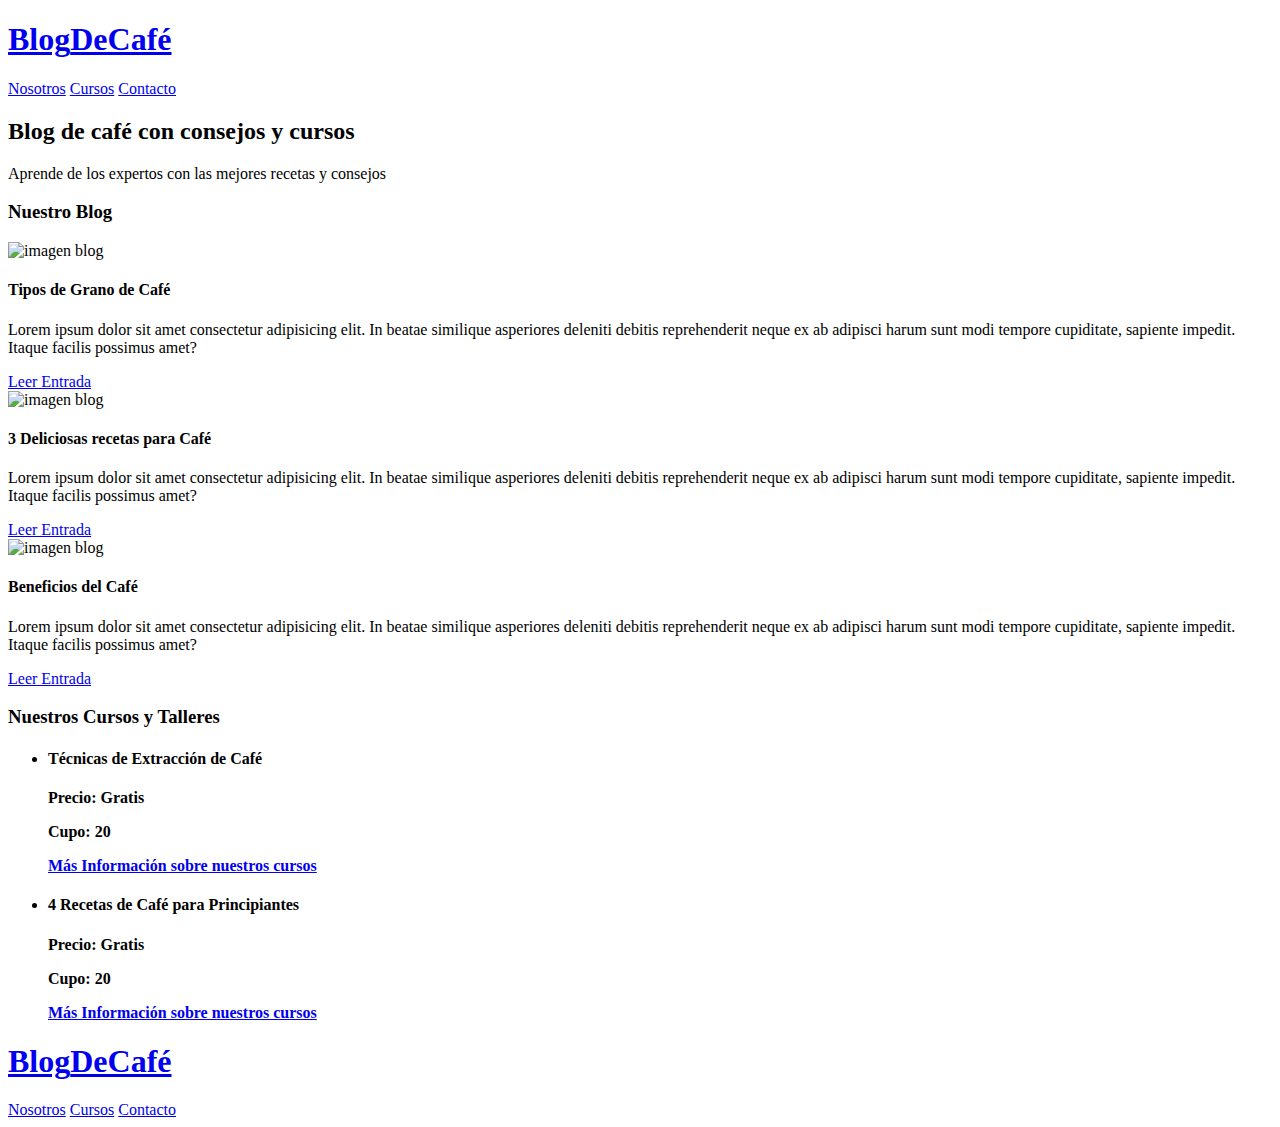
==== index.html @ 3ab17e31 "Primer archivo del proyecto" ====
<!DOCTYPE html>
<html lang="en">
<head>
    <meta charset="UTF-8"> <!-- charset permite que las letras acentuadas, la letra ñ se visualize en nuestro sitio web-->
    <meta name="viewport" content="width=device-width, initial-scale=1.0">
    <title>BlogDeCafé</title> <!-- viewport permite que nuestro sitio se vea bien en un dispositivo movil-->
    <meta name="description" content="Página web de blog de café">

    <!-- Prefetch permite cargar de manera rapida la siguiente pagina
    que el usuario normalmente visite o pase mas tiempo - USAR GOOGLE ANALYTICS PARA SABER QUE PAGINA SE VISITA MAS EN NUESTRO PROYECTO -->
    <link rel="Prefetch" href="nosotros.html" as="document">

    <!-- preload carga algunos elementos que deseamos se carguen de inmediato en nuestra pagina web, esto nos da algunas mejoras en el performance o carga del sitio web haciendolo mas rapido-->
    <link rel="preload" href="css/normalize.css" as="style">
    <link rel="stylesheet" href="css/normalize.css">

    <link rel="preload" href="https://fonts.googleapis.com/css2?family=Open+Sans:ital,wght@0,300..800;1,300..800&family=PT+Sans:ital,wght@0,400;0,700;1,400;1,700&display=swap" as="font" crossorigin="crossorigin">
    <link href="https://fonts.googleapis.com/css2?family=Open+Sans:ital,wght@0,300..800;1,300..800&family=PT+Sans:ital,wght@0,400;0,700;1,400;1,700&display=swap" rel="stylesheet">

    <link rel="preload" href="css/styles.css" as="styles">
    <link rel="stylesheet" href="css/styles.css">

    <!-- <link rel="preload" href="img/blog1.jpg" as="image"> -->
</head>
<body>
    <header class="header">

        <div class="contenedor">
            <div class="barra">
                <a class="logo" href="index.html">
                    <h1 class="logo__nombre no-margin no-padding">Blog<span class="logo__bold">DeCafé</span></h1>
                </a>

                <nav class="navegacion">
                    <a href="nosotros.html" class="navegacion__enlace">Nosotros</a>
                    <a href="cursos.html" class="navegacion__enlace">Cursos</a>
                    <a href="contacto.html" class="navegacion__enlace">Contacto</a>
                </nav>


            </div>
        </div>

        <div class="header__texto">
            <h2 class="no-margin">Blog de café con consejos y cursos</h2>
            <p class="no-margin">Aprende de los expertos con las mejores recetas y consejos</p>
        </div>

    </header>


    <div class="contenedor contenido-principal">
        <main class="blog">
            <h3>Nuestro Blog</h3>

            <article class="entrada">
                <div class="entrada__imagen">

                    <!-- Cargando imagenes webp en lugar de jpg -->
                    <picture>
                        <source loading="lazy" srcset="img/blog1.webp" type="image/webp">
                        <img loading="lazy" src="img/blog1.jpg" alt="imagen blog">
                    </picture>
                   
                </div>
                <div class="entrada__contenido">
                    <h4 class="no-margin">Tipos de Grano de Café</h4>
                    <p>Lorem ipsum dolor sit amet consectetur adipisicing elit. In beatae similique asperiores deleniti debitis reprehenderit neque ex ab adipisci harum sunt modi tempore cupiditate, sapiente impedit. Itaque facilis possimus amet?</p>
                    <a href="entrada.html" class="boton boton--primario">Leer Entrada</a>
                </div>
            </article>

            <article class="entrada">
                <div class="entrada__imagen">
                    <picture>
                        <source loading="lazy" srcset="img/blog2.webp" type="image/webp">
                        <img loading="lazy" src="img/blog2.jpg" alt="imagen blog">
                    </picture>
                    
                </div>
                <div class="entrada__contenido">
                    <h4 class="no-margin">3 Deliciosas recetas para Café</h4>
                    <p>Lorem ipsum dolor sit amet consectetur adipisicing elit. In beatae similique asperiores deleniti debitis reprehenderit neque ex ab adipisci harum sunt modi tempore cupiditate, sapiente impedit. Itaque facilis possimus amet?</p>
                    <a href="entrada.html" class="boton boton--primario">Leer Entrada</a>
                </div>
            </article>

            <article class="entrada">
                <div class="entrada__imagen">
                    <picture>
                        <source loading="lazy" srcset="img/blog3.webp" type="image/webp">
                        <img loading="lazy" src="img/blog3.jpg" alt="imagen blog">
                    </picture>
                    
                </div>
                <div class="entrada__contenido">
                    <h4 class="no-margin">Beneficios del Café</h4>
                    <p>Lorem ipsum dolor sit amet consectetur adipisicing elit. In beatae similique asperiores deleniti debitis reprehenderit neque ex ab adipisci harum sunt modi tempore cupiditate, sapiente impedit. Itaque facilis possimus amet?</p>
                    <a href="entrada.html" class="boton boton--primario">Leer Entrada</a>
                </div>
            </article>
            
        </main>

        <aside class="sidebar">
            <h3>Nuestros Cursos y Talleres</h3>


            <ul class="cursos no-padding">
                <li class="widget-curso">
                    <h4 class="no-margin">Técnicas de Extracción de Café<h4>
                    <p class="widget-curso__label">Precio:
                        <span class="widget-curso__info">Gratis</span>
                    </p>
                    <p class="widget-curso__label">Cupo:
                        <span class="widget-curso__info">20</span>
                    </p>
                    <a href="entrada.html" class="boton boton--secundario">Más Información sobre nuestros cursos</a>
                </li>

                <li class="widget-curso">
                    <h4 class="no-margin">4 Recetas de Café para Principiantes<h4>
                    <p class="widget-curso__label">Precio:
                        <span class="widget-curso__info">Gratis</span>
                    </p>
                    <p class="widget-curso__label">Cupo:
                        <span class="widget-curso__info">20</span>
                    </p>
                    <a href="entrada.html" class="boton boton--secundario">Más Información sobre nuestros cursos</a>
                </li>

            </ul>

        </aside>

    </div>
    
    <footer class="footer">
        <div class="contenedor">
            <div class="barra">
                <a class="logo" href="index.html">
                    <h1 class="logo__nombre no-margin no-padding">Blog<span class="logo__bold">DeCafé</span></h1>
                </a>

                <nav class="navegacion">
                    <a href="nosotros.html" class="navegacion__enlace">Nosotros</a>
                    <a href="cursos.html" class="navegacion__enlace">Cursos</a>
                    <a href="contacto.html" class="navegacion__enlace">Contacto</a>
                </nav>


            </div>
        </div>

    </footer>

<script src="js/modernizr.js"></script>

</body>
</html>
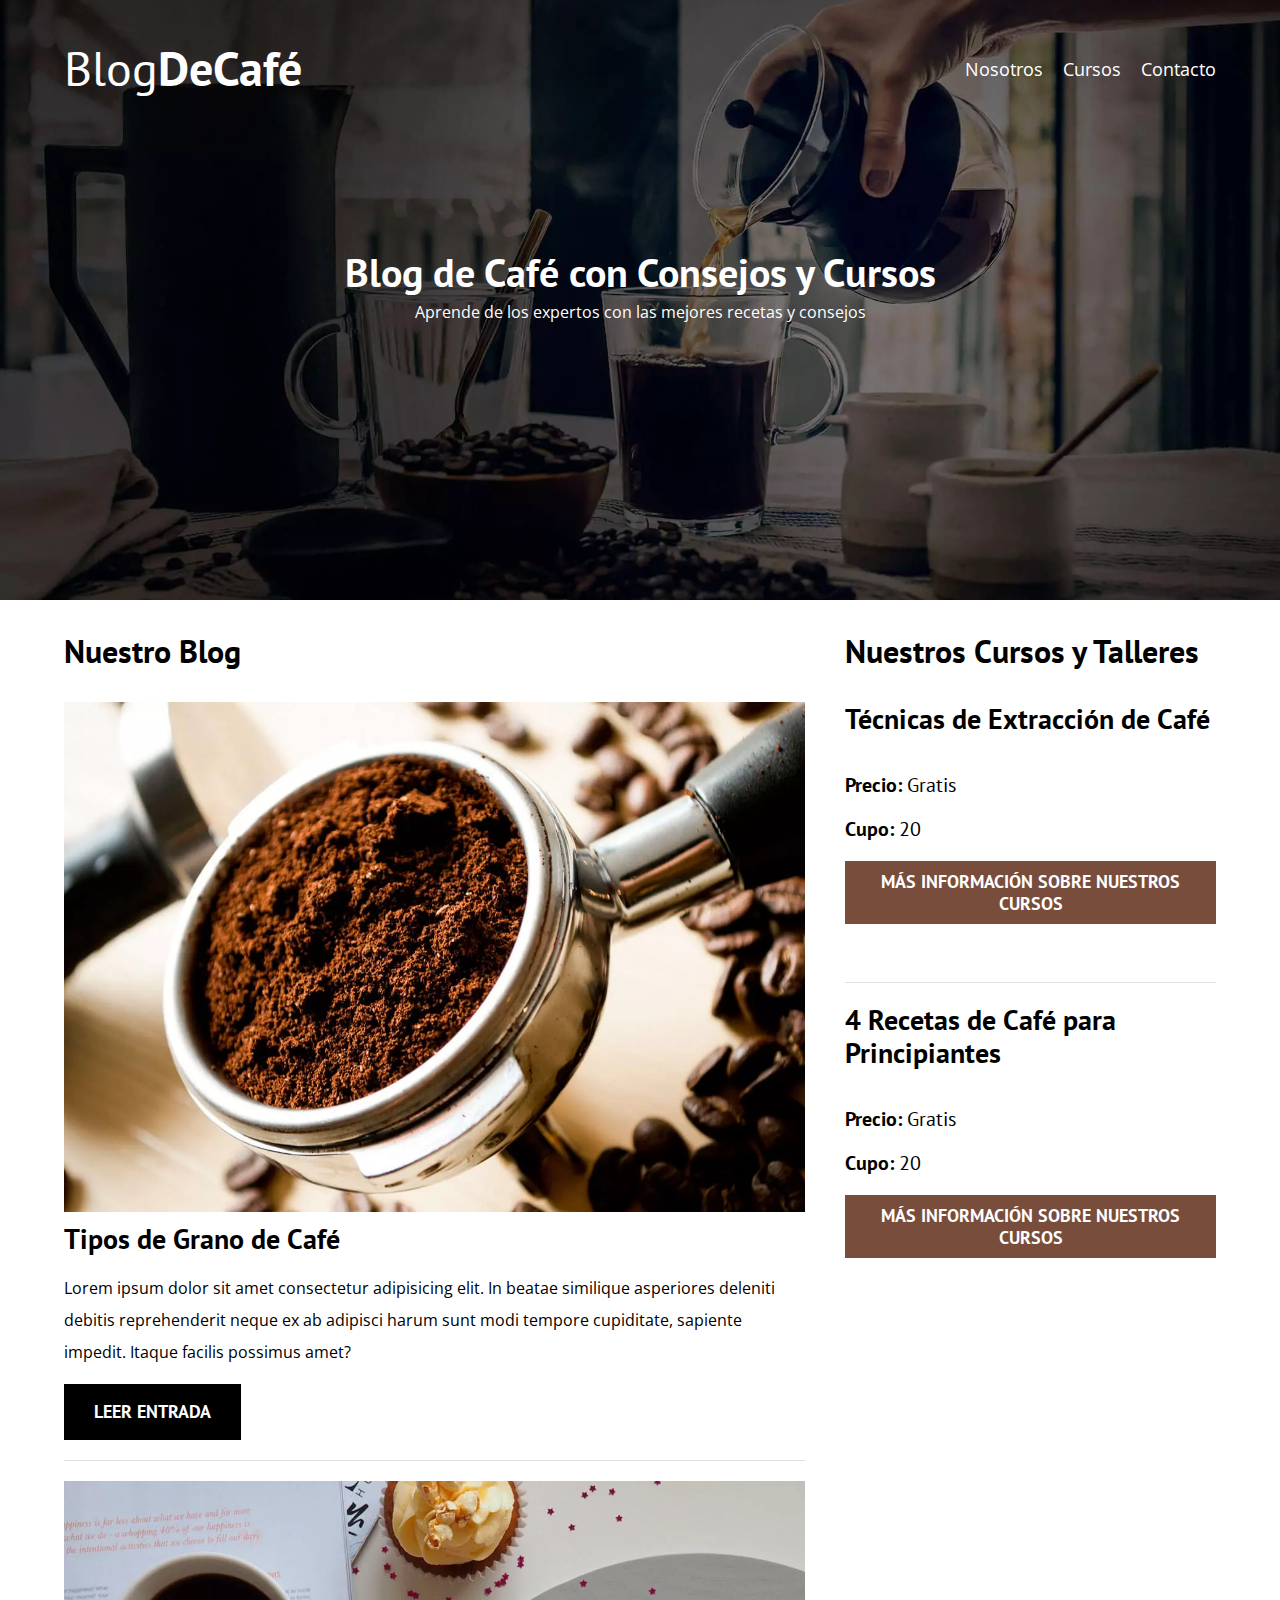
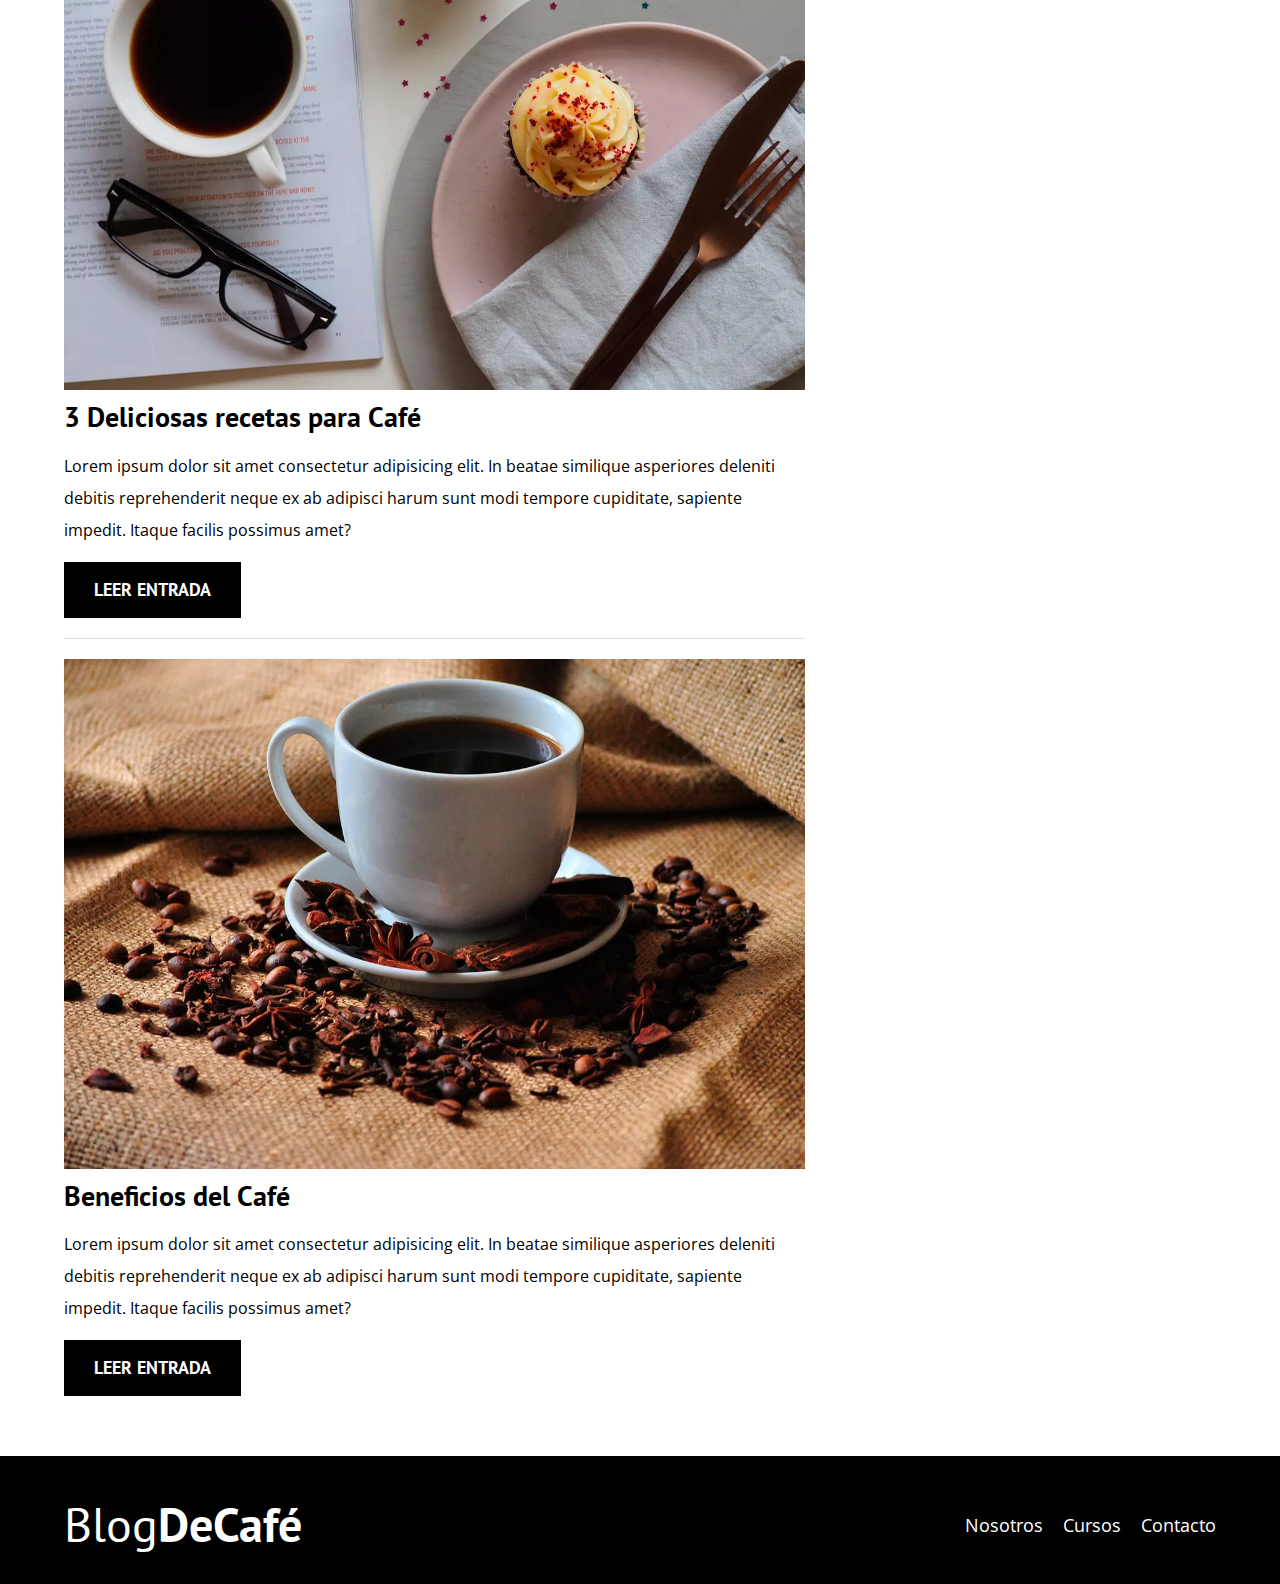
==== commit 0ebd3e67: "Titulos actualizados" ====
--- a/index.html
+++ b/index.html
@@ -42,7 +42,7 @@
         </div>
 
         <div class="header__texto">
-            <h2 class="no-margin">Blog de café con consejos y cursos</h2>
+            <h2 class="no-margin">Blog de Café con Consejos y Cursos</h2>
             <p class="no-margin">Aprende de los expertos con las mejores recetas y consejos</p>
         </div>
 
--- a/css/styles.css
+++ b/css/styles.css
@@ -0,0 +1,318 @@
+/* Custom Properties */
+:root {
+    --fuenteHeading: 'PT Sans', sans-serif;
+    --fuenteParrafos: 'Open Sans', sans-serif;
+
+    --primario: #784D3C;
+    --gris: #e1e1e1;
+    --blanco: #ffffff;
+    --negro: #000000;
+}
+
+/* apply a natural box layout model to all elements, but allowing components to change */
+html {
+    box-sizing: border-box;
+    font-size: 62.5%; /* Para que 1rem = 10px */
+  }
+  *, *:before, *:after {
+    box-sizing: inherit;
+  }
+
+body {
+    font-family: var(--fuenteParrafos);
+    font-size: 1.6rem;
+    line-height: 2;
+}
+
+/* Globales */
+.contenedor {
+    max-width: 120rem;
+    width: 90%;
+    margin: 0 auto; /* Permite centrar el contenedor */
+}
+
+a {
+    text-decoration: none;
+}
+
+h1, h2, h3, h4 {
+    font-family: var(--fuenteHeading);
+    line-height: 1.2;
+}
+
+h1 {
+    font-size: 4.8rem;
+}
+
+h2 {
+    font-size: 4rem;
+}
+
+h3 {
+    font-size: 3.2rem;
+}
+
+h4 {
+    font-size: 2.8rem;
+}
+
+img {
+    max-width: 100%;
+}
+
+.no-margin {
+    margin: 0;
+}
+
+.no-padding {
+    padding: 0;
+}
+
+.centrar-text {
+    text-align: center;
+}
+
+/* Header */
+.webp .header {
+    background-image: url(../img/banner.webp);
+}
+
+.nowebp .header {
+    background-image: url(../img/banner.jpg);
+}
+
+.header {
+    height: 60rem;
+    background-size: cover;
+    background-repeat: no-repeat;
+    background-position: center center;
+}
+
+.header__texto {
+    text-align: center;
+    color: var(--blanco);
+    margin-top: 5rem;
+}
+
+@media (min-width: 768px) {
+    .header__texto {
+        margin-top: 15rem;
+    }
+    
+}
+
+.barra {
+    padding-top: 4rem;
+}
+
+@media (min-width: 768px) {
+    .barra {
+        display: flex;
+        justify-content: space-between;
+        align-items: center;
+    }
+}
+
+.logo {
+    color: var(--blanco)
+}
+
+.logo__nombre {
+    font-weight: normal;
+}
+
+.logo__bold {
+    font-weight: bold;
+}
+
+@media (min-width: 768px) {
+    .navegacion {
+        display: flex;
+        gap: 2rem;
+    }
+}
+
+.navegacion__enlace {
+    display: block;
+    text-align: center;
+    font-size: 1.8rem;
+    color: var(--blanco);
+}
+
+@media (min-width: 768px) {
+    .contenido-principal {
+        display: grid;
+        grid-template-columns: 2fr 1fr;
+        column-gap: 4rem;
+    }
+    
+}
+
+.entrada {
+    border-bottom: 1px solid var(--gris);
+    margin-bottom: 2rem;
+}
+
+.entrada:last-of-type {
+    border-bottom: none;
+    margin-bottom: 0rem;
+}
+
+.boton {
+    display: block;
+    font-family: var(--fuenteHeading);
+    color: var(--blanco);
+    text-align: center;
+    padding: 1rem 3rem;
+    font-size: 1.8rem;
+    text-transform: uppercase;
+    font-weight: 700;
+    margin-bottom: 2rem;
+    border: none;
+}
+
+@media (min-width: 768px) {
+    .boton {
+        display: inline-block; /* Para que pueda usarse el margin y el width ya que si usamos solo inline no podran usarse*/
+
+
+    }
+    
+}
+
+.boton:hover {
+    cursor: pointer;
+}
+
+.boton--primario {
+    background-color: var(--negro);
+}
+
+.boton--secundario {
+    background-color: var(--primario);
+}
+
+.cursos {
+    list-style: none;
+}
+
+.widget-curso {
+    border-bottom: 1px solid var(--gris);
+    margin-bottom: 2rem;
+}
+
+.widget-curso:last-of-type {
+    border-bottom: none;
+    margin-bottom: 0rem;
+}
+
+.widget-curso__label {
+    font-family: var(--fuenteHeading);
+    font-weight: bold;
+}
+
+.widget-curso__info {
+    font-weight: normal;
+}
+
+.widget-curso__label,
+.widget-curso__info {
+    font-size: 2rem;
+}
+
+.footer {
+    background-color: var(--negro);
+    padding-bottom: 3rem;
+    margin-top: 4rem;
+}
+
+/* Sobre Nosotros */
+@media (min-width: 768px) {
+    
+    /* Con flexbox */
+    .sobre-nosotros {
+        display: flex;
+        gap: 2rem;
+    }
+
+    .sobre-nosotros__imagen,
+    .sobre-nosotros__texto {
+        flex-basis: 50%;
+    }
+
+    /* Con Grid */
+    .sobre-nosotros {
+        display: grid;
+        grid-template-columns: repeat(2, 1fr);
+        column-gap: 2rem;
+    }
+    
+}
+
+/* Cursos */
+.curso {
+    padding: 3rem 0;
+    border-bottom: 1px solid var(--gris);
+}
+
+@media (min-width: 768px) {
+    .curso {
+        display: grid;
+        grid-template-columns: 1fr 2fr;
+        column-gap: 2rem;
+    }
+}
+
+.curso:last-of-type {
+    border-bottom: none;
+}
+
+.curso__label {
+    font-family: var(--fuenteHeading);
+    font-weight: bold;
+}
+
+.curso__info {
+    font-weight: normal;
+}
+
+.curso__label,
+.curso__info {
+    font-size: 2rem;
+}
+
+/* Contacto */
+.contacto-bg {
+    background-image: url(../img/contacto.jpg);
+    height: 40rem;
+    background-size: cover;
+    background-repeat: no-repeat;
+}
+
+.formulario {
+    background-color: var(--blanco);
+    margin: -5rem auto 0 auto;
+    width: 95%;
+    padding: 5rem;
+}
+
+.campo {
+    display: flex;
+    margin-bottom: 2rem;
+    gap: 2rem;
+}
+
+.campo__label {
+    flex: 0 0 9rem;
+    text-align: right;
+    
+}
+
+.campo__field {
+    flex: 1;
+    border: 1px solid var(--gris);
+}
+
+.campo__field--textarea {
+    height: 20rem;
+}--- a/css/styles.css
+++ b/css/styles.css
@@ -0,0 +1,318 @@
+/* Custom Properties */
+:root {
+    --fuenteHeading: 'PT Sans', sans-serif;
+    --fuenteParrafos: 'Open Sans', sans-serif;
+
+    --primario: #784D3C;
+    --gris: #e1e1e1;
+    --blanco: #ffffff;
+    --negro: #000000;
+}
+
+/* apply a natural box layout model to all elements, but allowing components to change */
+html {
+    box-sizing: border-box;
+    font-size: 62.5%; /* Para que 1rem = 10px */
+  }
+  *, *:before, *:after {
+    box-sizing: inherit;
+  }
+
+body {
+    font-family: var(--fuenteParrafos);
+    font-size: 1.6rem;
+    line-height: 2;
+}
+
+/* Globales */
+.contenedor {
+    max-width: 120rem;
+    width: 90%;
+    margin: 0 auto; /* Permite centrar el contenedor */
+}
+
+a {
+    text-decoration: none;
+}
+
+h1, h2, h3, h4 {
+    font-family: var(--fuenteHeading);
+    line-height: 1.2;
+}
+
+h1 {
+    font-size: 4.8rem;
+}
+
+h2 {
+    font-size: 4rem;
+}
+
+h3 {
+    font-size: 3.2rem;
+}
+
+h4 {
+    font-size: 2.8rem;
+}
+
+img {
+    max-width: 100%;
+}
+
+.no-margin {
+    margin: 0;
+}
+
+.no-padding {
+    padding: 0;
+}
+
+.centrar-text {
+    text-align: center;
+}
+
+/* Header */
+.webp .header {
+    background-image: url(../img/banner.webp);
+}
+
+.nowebp .header {
+    background-image: url(../img/banner.jpg);
+}
+
+.header {
+    height: 60rem;
+    background-size: cover;
+    background-repeat: no-repeat;
+    background-position: center center;
+}
+
+.header__texto {
+    text-align: center;
+    color: var(--blanco);
+    margin-top: 5rem;
+}
+
+@media (min-width: 768px) {
+    .header__texto {
+        margin-top: 15rem;
+    }
+    
+}
+
+.barra {
+    padding-top: 4rem;
+}
+
+@media (min-width: 768px) {
+    .barra {
+        display: flex;
+        justify-content: space-between;
+        align-items: center;
+    }
+}
+
+.logo {
+    color: var(--blanco)
+}
+
+.logo__nombre {
+    font-weight: normal;
+}
+
+.logo__bold {
+    font-weight: bold;
+}
+
+@media (min-width: 768px) {
+    .navegacion {
+        display: flex;
+        gap: 2rem;
+    }
+}
+
+.navegacion__enlace {
+    display: block;
+    text-align: center;
+    font-size: 1.8rem;
+    color: var(--blanco);
+}
+
+@media (min-width: 768px) {
+    .contenido-principal {
+        display: grid;
+        grid-template-columns: 2fr 1fr;
+        column-gap: 4rem;
+    }
+    
+}
+
+.entrada {
+    border-bottom: 1px solid var(--gris);
+    margin-bottom: 2rem;
+}
+
+.entrada:last-of-type {
+    border-bottom: none;
+    margin-bottom: 0rem;
+}
+
+.boton {
+    display: block;
+    font-family: var(--fuenteHeading);
+    color: var(--blanco);
+    text-align: center;
+    padding: 1rem 3rem;
+    font-size: 1.8rem;
+    text-transform: uppercase;
+    font-weight: 700;
+    margin-bottom: 2rem;
+    border: none;
+}
+
+@media (min-width: 768px) {
+    .boton {
+        display: inline-block; /* Para que pueda usarse el margin y el width ya que si usamos solo inline no podran usarse*/
+
+
+    }
+    
+}
+
+.boton:hover {
+    cursor: pointer;
+}
+
+.boton--primario {
+    background-color: var(--negro);
+}
+
+.boton--secundario {
+    background-color: var(--primario);
+}
+
+.cursos {
+    list-style: none;
+}
+
+.widget-curso {
+    border-bottom: 1px solid var(--gris);
+    margin-bottom: 2rem;
+}
+
+.widget-curso:last-of-type {
+    border-bottom: none;
+    margin-bottom: 0rem;
+}
+
+.widget-curso__label {
+    font-family: var(--fuenteHeading);
+    font-weight: bold;
+}
+
+.widget-curso__info {
+    font-weight: normal;
+}
+
+.widget-curso__label,
+.widget-curso__info {
+    font-size: 2rem;
+}
+
+.footer {
+    background-color: var(--negro);
+    padding-bottom: 3rem;
+    margin-top: 4rem;
+}
+
+/* Sobre Nosotros */
+@media (min-width: 768px) {
+    
+    /* Con flexbox */
+    .sobre-nosotros {
+        display: flex;
+        gap: 2rem;
+    }
+
+    .sobre-nosotros__imagen,
+    .sobre-nosotros__texto {
+        flex-basis: 50%;
+    }
+
+    /* Con Grid */
+    .sobre-nosotros {
+        display: grid;
+        grid-template-columns: repeat(2, 1fr);
+        column-gap: 2rem;
+    }
+    
+}
+
+/* Cursos */
+.curso {
+    padding: 3rem 0;
+    border-bottom: 1px solid var(--gris);
+}
+
+@media (min-width: 768px) {
+    .curso {
+        display: grid;
+        grid-template-columns: 1fr 2fr;
+        column-gap: 2rem;
+    }
+}
+
+.curso:last-of-type {
+    border-bottom: none;
+}
+
+.curso__label {
+    font-family: var(--fuenteHeading);
+    font-weight: bold;
+}
+
+.curso__info {
+    font-weight: normal;
+}
+
+.curso__label,
+.curso__info {
+    font-size: 2rem;
+}
+
+/* Contacto */
+.contacto-bg {
+    background-image: url(../img/contacto.jpg);
+    height: 40rem;
+    background-size: cover;
+    background-repeat: no-repeat;
+}
+
+.formulario {
+    background-color: var(--blanco);
+    margin: -5rem auto 0 auto;
+    width: 95%;
+    padding: 5rem;
+}
+
+.campo {
+    display: flex;
+    margin-bottom: 2rem;
+    gap: 2rem;
+}
+
+.campo__label {
+    flex: 0 0 9rem;
+    text-align: right;
+    
+}
+
+.campo__field {
+    flex: 1;
+    border: 1px solid var(--gris);
+}
+
+.campo__field--textarea {
+    height: 20rem;
+}